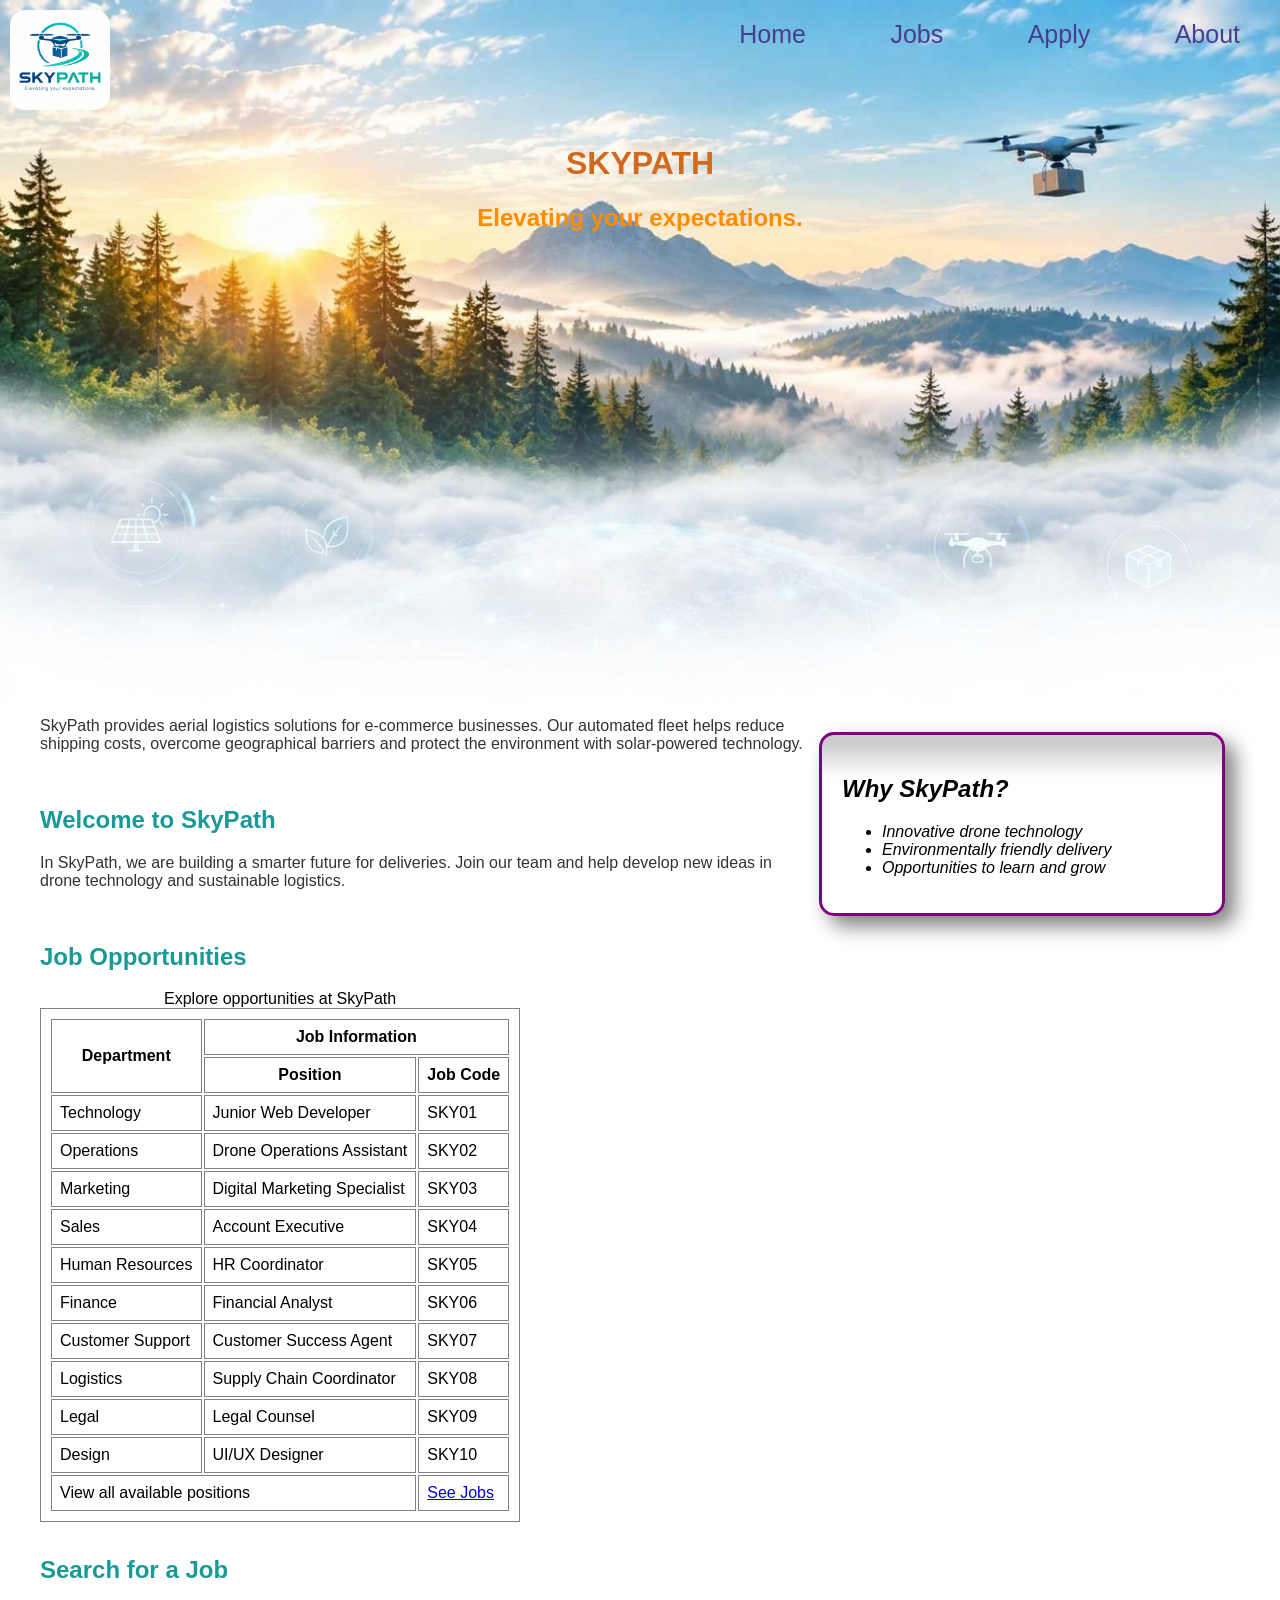
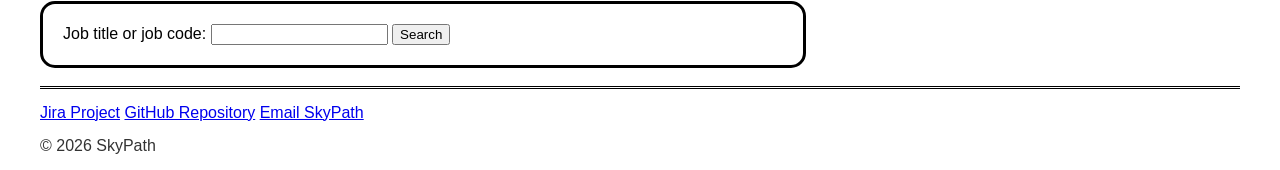
==== index.html @ b2b09bc9 "Add files via upload" ====
<!DOCTYPE html>
<html lang="en">
<head>
    <meta charset="UTF-8">
    <meta name="viewport" content="width=device-width, initial-scale=1.0">
    <title>SkyPath - Home</title>
    <link rel="stylesheet" href="home.css">
</head>

<body id="trang">
    <div class="header">
        <img id="logo" src="images/logo.jpg" alt="SkyPath logo" width="100">
        <nav>
            <div class="menu"><a href="index.html">Home</a></div>
            <div class="menu"><a href="jobs.html">Jobs</a></div>
            <div class="menu"><a href="apply.html">Apply</a></div>
            <div class="menu"><a href="about.html">About</a></div>
        </nav>

        <h1>SKYPATH</h1>
        <h2>Elevating your expectations.</h2>
        <br><br><br><br><br><br><br><br><br><br><br><br><br><br><br><br><br><br><br><br><br><br><br><br><br>
        
    </div>


    <div id="diff">

        <aside>
            <h2>Why SkyPath?</h2>
            <ul>
                <li>Innovative drone technology</li>
                <li>Environmentally friendly delivery</li>
                <li>Opportunities to learn and grow</li>
            </ul>
        </aside>

        <section>
            <p>
                SkyPath provides aerial logistics solutions for e-commerce businesses.
                Our automated fleet helps reduce shipping costs, overcome geographical
                barriers and protect the environment with solar-powered technology.
            </p>

            <br>

            <h1 class="blue">Welcome to SkyPath</h1>

            <p>
                In SkyPath, we are building a smarter future for deliveries.
                Join our team and help develop new ideas in drone technology
                and sustainable logistics.
            </p>
        </section>
        <br>

        <section>
            <h1 class="blue">Job Opportunities</h1>

            <table>
                <caption>Explore opportunities at SkyPath</caption>
                <tr>
                    <th rowspan="2">Department</th>
                    <th colspan="2">Job Information</th>
                </tr>
                <tr>
                    <th>Position</th>
                    <th>Job Code</th>
                </tr>
                
                <tr>
                    <td>Technology</td>
                    <td>Junior Web Developer</td>
                    <td>SKY01</td>
                </tr>
                <tr>
                    <td>Operations</td>
                    <td>Drone Operations Assistant</td>
                    <td>SKY02</td>
                </tr>

                <tr>
                    <td>Marketing</td>
                    <td>Digital Marketing Specialist</td>
                    <td>SKY03</td>
                </tr>
                <tr>
                    <td>Sales</td>
                    <td>Account Executive</td>
                    <td>SKY04</td>
                </tr>
                <tr>
                    <td>Human Resources</td>
                    <td>HR Coordinator</td>
                    <td>SKY05</td>
                </tr>
                <tr>
                    <td>Finance</td>
                    <td>Financial Analyst</td>
                    <td>SKY06</td>
                </tr>
                <tr>
                    <td>Customer Support</td>
                    <td>Customer Success Agent</td>
                    <td>SKY07</td>
                </tr>
                <tr>
                    <td>Logistics</td>
                    <td>Supply Chain Coordinator</td>
                    <td>SKY08</td>
                </tr>
                <tr>
                    <td>Legal</td>
                    <td>Legal Counsel</td>
                    <td>SKY09</td>
                </tr>
                <tr>
                    <td>Design</td>
                    <td>UI/UX Designer</td>
                    <td>SKY10</td>
                </tr>

                <tr>
                    <td colspan="2">View all available positions</td>
                    <td><a href="jobs.html">See Jobs</a></td>
                </tr>
            </table>
        </section>
        <br>

        <div class="jobs">
            <h1 class="blue">Search for a Job</h1>
            <form action="jobs.html" method="get">
                <label for="search">Job title or job code:</label>
                <input type="text" id="search" name="search" class="search-input">
                <input type="submit" value="Search">
            </form>
        </div>
        <br>

        <footer>
            <p>
                <a href="https://atlassian.com">Jira Project</a> 
                <a href="https://github.com">GitHub Repository</a> 
                <a href="skypath@gmail.com">Email SkyPath</a>
                <p class="copyright">&copy; 2026 SkyPath</p>
            </p>
        </footer>

    </div>
</body>
</html>
---- home.css ----
html {
    font-family: -apple-system, BlinkMacSystemFont, "Segoe UI", Roboto, Helvetica, Arial, sans-serif;
}
body {
    margin: 0px;
}
.header {
    background-image: url(images/back.jpg);
    background-size: cover;
    background-repeat: no-repeat; 
}
#logo{
    margin: 10px;
    border-radius: 15px;
}

nav{
    float: right;
    padding-top: 20px;
}

.menu {
    display: inline-block;
    margin: 0;
    padding-left: 40px;
    padding-right: 40px;
}

.menu a {
    color: darkslateblue; 
    text-decoration: none; 
    font-size: 25px;
}

.menu a:hover {
    color: black; 
    text-decoration: underline; 
}

.header h1{
    text-align: center;
    color: chocolate;
}
.header h2{
    text-align: center;
    color: darkorange ;
}
#trang p{
    text-align: left;
    color: lightslategray;
}


#trang p {
    margin: 15px 0;
    text-align: left;
    color: #333333; 
    font-size: 16px;
}

#diff {
    padding-left: 40px;
    padding-right: 40px;
    box-sizing: border-box;
}

table, th, td {
    border: 1px solid grey;
    padding: 8px;
}

.blue {
    color: rgb(26, 153, 153); 
    font-weight: bold; 
    font-size: 24px;
}


#diff aside{
   border: purple solid 3px;
    border-radius: 15px;
    float: right;
    margin: 15px;
    padding: 20px;
    font-style: italic;
    background-image: url(images/fade.jpg);
    background-repeat: repeat-x;
    width: 30%;
    box-shadow: 10px 10px 20px grey;
}

.jobs form{
    border: 3px solid black;
    border-radius: 15px;
    padding: 20px;
    width: 60%;
}

footer{
    border-top: 3px double black;
}
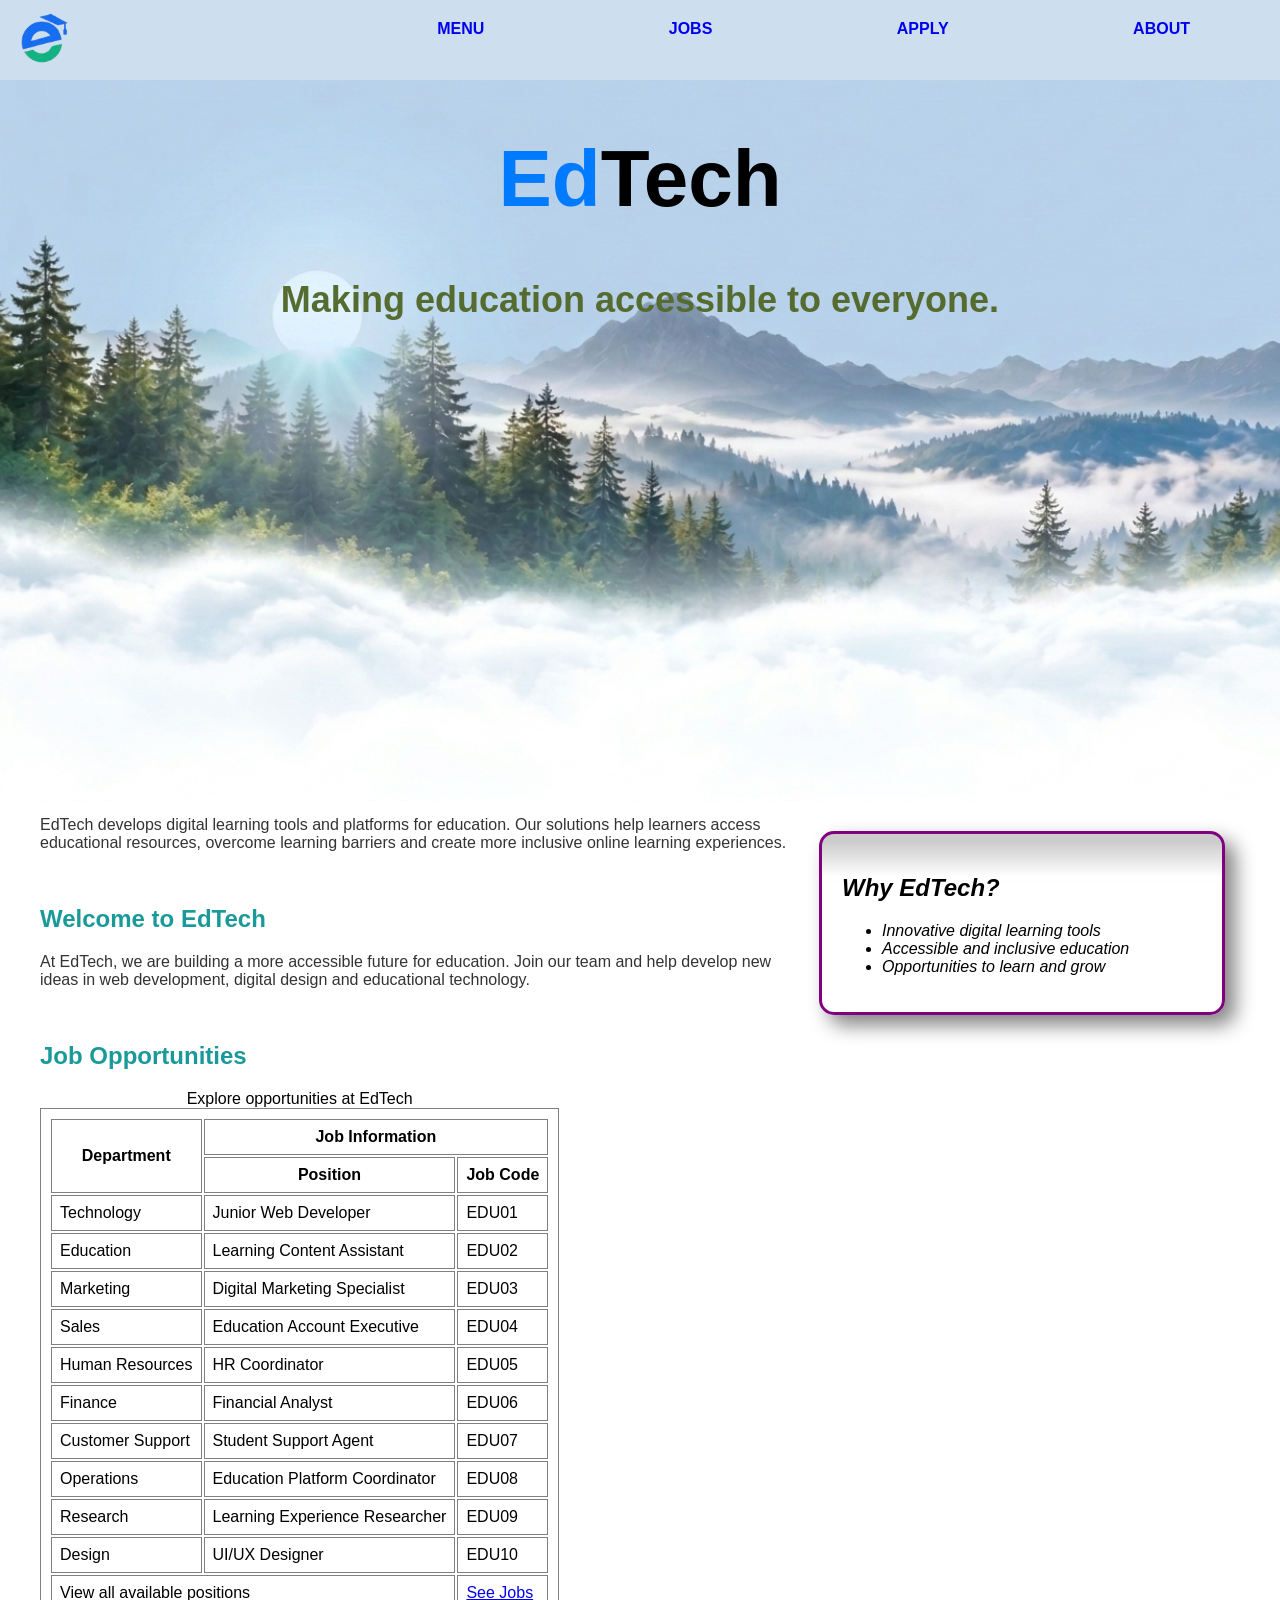
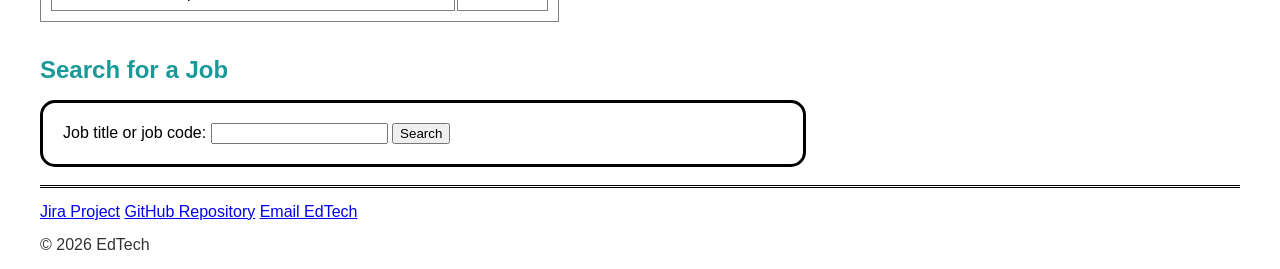
==== commit f4aaf6e8: "git commit -m" ====
--- a/index.html
+++ b/index.html
@@ -1,24 +1,28 @@
+<!-- AI used to generate logo of this page -->
 <!DOCTYPE html>
 <html lang="en">
 <head>
     <meta charset="UTF-8">
     <meta name="viewport" content="width=device-width, initial-scale=1.0">
-    <title>SkyPath - Home</title>
+    <title>EdTech - Home</title>
     <link rel="stylesheet" href="home.css">
 </head>
 
 <body id="trang">
     <div class="header">
-        <img id="logo" src="images/logo.jpg" alt="SkyPath logo" width="100">
-        <nav>
-            <div class="menu"><a href="index.html">Home</a></div>
-            <div class="menu"><a href="jobs.html">Jobs</a></div>
-            <div class="menu"><a href="apply.html">Apply</a></div>
-            <div class="menu"><a href="about.html">About</a></div>
-        </nav>
+        <div class="ok">
+            <img id="logo" src="images/logo.jpg" alt="EdTech logo" width="65">
+            <nav>
+                <div class="menu"><a href="index.html"><strong>MENU</strong></a></div>
+                <div class="menu"><a href="jobs.html"><strong>JOBS</strong></a></div>
+                <div class="menu"><a href="apply.html"><strong>APPLY</strong></a></div>
+                <div class="menu"><a href="about.html"><strong>ABOUT</strong></a></div>
+            </nav>
+        </div>
 
-        <h1>SKYPATH</h1>
-        <h2>Elevating your expectations.</h2>
+        <h1><span style="color: #007bff;">Ed</span><span style="color: #000000; font-weight: bold;">Tech</span></h1>
+        <h2>Making education accessible to everyone.</h2>
+
         <br><br><br><br><br><br><br><br><br><br><br><br><br><br><br><br><br><br><br><br><br><br><br><br><br>
         
     </div>
@@ -27,29 +31,29 @@
     <div id="diff">
 
         <aside>
-            <h2>Why SkyPath?</h2>
+            <h2>Why EdTech?</h2>
             <ul>
-                <li>Innovative drone technology</li>
-                <li>Environmentally friendly delivery</li>
+                <li>Innovative digital learning tools</li>
+                <li>Accessible and inclusive education</li>
                 <li>Opportunities to learn and grow</li>
             </ul>
         </aside>
 
         <section>
             <p>
-                SkyPath provides aerial logistics solutions for e-commerce businesses.
-                Our automated fleet helps reduce shipping costs, overcome geographical
-                barriers and protect the environment with solar-powered technology.
+                EdTech develops digital learning tools and platforms for education.
+                Our solutions help learners access educational resources, overcome
+                learning barriers and create more inclusive online learning experiences.
             </p>
 
             <br>
 
-            <h1 class="blue">Welcome to SkyPath</h1>
+            <h1 class="blue">Welcome to EdTech</h1>
 
             <p>
-                In SkyPath, we are building a smarter future for deliveries.
-                Join our team and help develop new ideas in drone technology
-                and sustainable logistics.
+                At EdTech, we are building a more accessible future for education.
+                Join our team and help develop new ideas in web development,
+                digital design and educational technology.
             </p>
         </section>
         <br>
@@ -58,7 +62,7 @@
             <h1 class="blue">Job Opportunities</h1>
 
             <table>
-                <caption>Explore opportunities at SkyPath</caption>
+                <caption>Explore opportunities at EdTech</caption>
                 <tr>
                     <th rowspan="2">Department</th>
                     <th colspan="2">Job Information</th>
@@ -71,53 +75,53 @@
                 <tr>
                     <td>Technology</td>
                     <td>Junior Web Developer</td>
-                    <td>SKY01</td>
+                    <td>EDU01</td>
                 </tr>
                 <tr>
-                    <td>Operations</td>
-                    <td>Drone Operations Assistant</td>
-                    <td>SKY02</td>
+                    <td>Education</td>
+                    <td>Learning Content Assistant</td>
+                    <td>EDU02</td>
                 </tr>
 
                 <tr>
                     <td>Marketing</td>
                     <td>Digital Marketing Specialist</td>
-                    <td>SKY03</td>
+                    <td>EDU03</td>
                 </tr>
                 <tr>
                     <td>Sales</td>
-                    <td>Account Executive</td>
-                    <td>SKY04</td>
+                    <td>Education Account Executive</td>
+                    <td>EDU04</td>
                 </tr>
                 <tr>
                     <td>Human Resources</td>
                     <td>HR Coordinator</td>
-                    <td>SKY05</td>
+                    <td>EDU05</td>
                 </tr>
                 <tr>
                     <td>Finance</td>
                     <td>Financial Analyst</td>
-                    <td>SKY06</td>
+                    <td>EDU06</td>
                 </tr>
                 <tr>
                     <td>Customer Support</td>
-                    <td>Customer Success Agent</td>
-                    <td>SKY07</td>
+                    <td>Student Support Agent</td>
+                    <td>EDU07</td>
                 </tr>
                 <tr>
-                    <td>Logistics</td>
-                    <td>Supply Chain Coordinator</td>
-                    <td>SKY08</td>
+                    <td>Operations</td>
+                    <td>Education Platform Coordinator</td>
+                    <td>EDU08</td>
                 </tr>
                 <tr>
-                    <td>Legal</td>
-                    <td>Legal Counsel</td>
-                    <td>SKY09</td>
+                    <td>Research</td>
+                    <td>Learning Experience Researcher</td>
+                    <td>EDU09</td>
                 </tr>
                 <tr>
                     <td>Design</td>
                     <td>UI/UX Designer</td>
-                    <td>SKY10</td>
+                    <td>EDU10</td>
                 </tr>
 
                 <tr>
@@ -142,11 +146,11 @@
             <p>
                 <a href="https://atlassian.com">Jira Project</a> 
                 <a href="https://github.com">GitHub Repository</a> 
-                <a href="skypath@gmail.com">Email SkyPath</a>
-                <p class="copyright">&copy; 2026 SkyPath</p>
+                <a href="mailto:info@edtech.com">Email EdTech</a>
+                <p class="copyright">&copy; 2026  EdTech</p>
             </p>
         </footer>
 
     </div>
 </body>
-</html>+</html>
--- a/home.css
+++ b/home.css
@@ -1,6 +1,6 @@
 
 html {
-    font-family: -apple-system, BlinkMacSystemFont, "Segoe UI", Roboto, Helvetica, Arial, sans-serif;
+    font-family: 'Segoe UI', Tahoma, Geneva, Verdana, sans-serif;
 }
 body {
     margin: 0px;
@@ -10,9 +10,12 @@
     background-size: cover;
     background-repeat: no-repeat; 
 }
-#logo{
-    margin: 10px;
-    border-radius: 15px;
+#logo {
+    margin-left: 10px; 
+    margin-top: 10px;
+    margin-bottom: 10px;
+    border-radius: 15px; 
+    
 }
 
 nav{
@@ -28,9 +31,17 @@
 }
 
 .menu a {
-    color: darkslateblue; 
-    text-decoration: none; 
-    font-size: 25px;
+    display: flex;
+    justify-content: space-between; 
+    align-items: center;
+    padding-right: 50px;
+    padding-left: 50px;
+    text-decoration: none;
+}
+.header .ok{
+    position: sticky;
+    top: 0;
+    background-color: #CDDFEF;
 }
 
 .menu a:hover {
@@ -38,13 +49,14 @@
     text-decoration: underline; 
 }
 
-.header h1{
+.header h1 {
     text-align: center;
-    color: chocolate;
+    font-size: 80px;
 }
 .header h2{
     text-align: center;
-    color: darkorange ;
+    color: darkolivegreen;
+    font-size: 36px;
 }
 #trang p{
     text-align: left;
@@ -76,7 +88,6 @@
     font-size: 24px;
 }
 
-
 #diff aside{
    border: purple solid 3px;
     border-radius: 15px;
